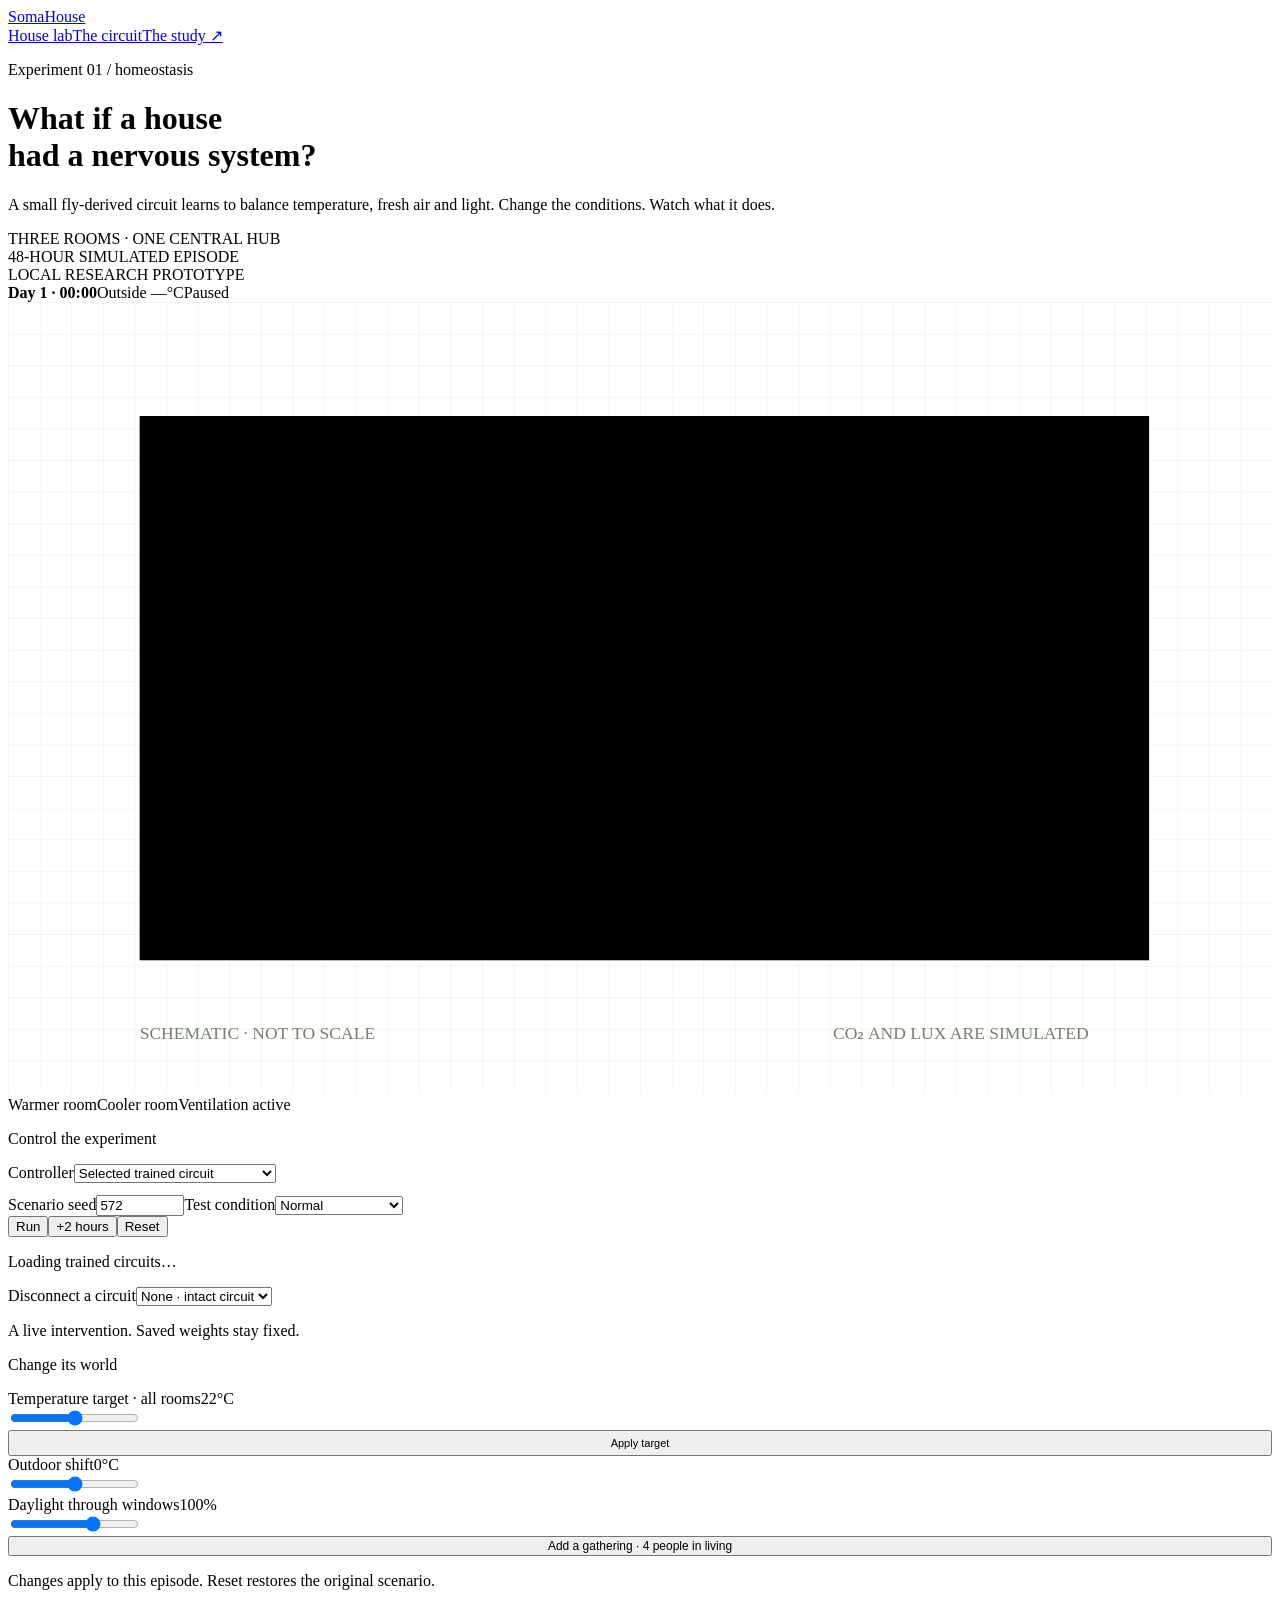
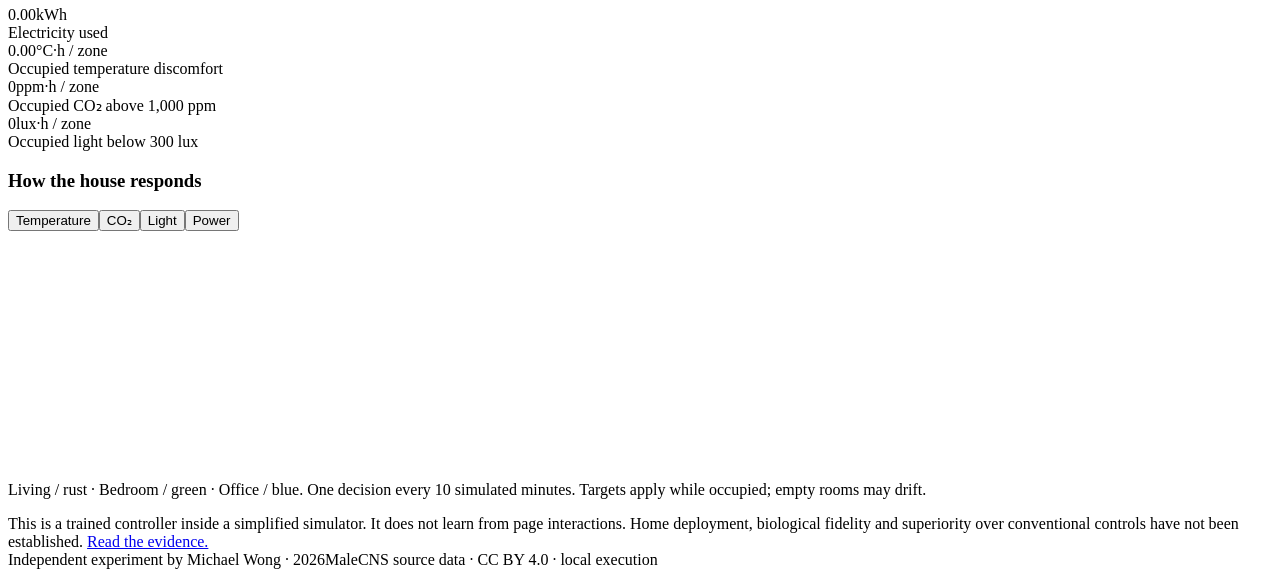
==== somahouse/static/index.html @ 811292f0 "Deliver trained home-control lab, rigorous results and portfolio study" ====
<!doctype html><html lang="en"><head><meta charset="utf-8"><meta name="viewport" content="width=device-width,initial-scale=1"><title>SomaHouse — the house as a body</title><link rel="stylesheet" href="/assets/style.css"></head><body>
<header><a class="brand" href="/">SomaHouse</a><nav aria-label="Main"><a href="/" aria-current="page">House lab</a><a href="/brain.html">The circuit</a><a href="/case-study.html">The study ↗</a></nav></header>
<main><div class="titleline"><div><p class="eyebrow">Experiment 01 / homeostasis</p><h1>What if a house<br>had a nervous system?</h1><p class="intro">A small fly-derived circuit learns to balance temperature, fresh air and light. Change the conditions. Watch what it does.</p></div><div class="stamp">THREE ROOMS · ONE CENTRAL HUB<br>48-HOUR SIMULATED EPISODE<br>LOCAL RESEARCH PROTOTYPE</div></div>
<div class="workspace"><section class="stage" aria-label="Simulated house"><div class="stagebar"><strong id="clock">Day 1 · 00:00</strong><span id="weather">Outside —°C</span><span class="status" id="run-status">Paused</span></div>
<svg class="floorplan" viewBox="0 0 720 450" role="img" aria-label="Floor plan showing living room, bedroom and office with live sensor readings">
<defs><pattern id="ground" width="18" height="18" patternUnits="userSpaceOnUse"><path d="M18 0H0V18" fill="none" stroke="#e5e7da" stroke-width=".5"/></pattern></defs><rect width="720" height="450" fill="url(#ground)"/>
<path class="sunray" d="M10 120L160 180M10 150L180 220M10 180L170 250M690 95L560 150M690 125L560 170"/>
<rect id="room-fill-0" x="75" y="65" width="330" height="310" fill="#e9e7d8"/><rect id="room-fill-1" x="405" y="65" width="245" height="155" fill="#e4e8da"/><rect id="room-fill-2" x="405" y="220" width="245" height="155" fill="#e5e9dc"/>
<path class="wall" d="M75 130V65H650V375H75V245M405 65V155M405 200V290M405 335V375M405 220H520M570 220H650"/><path class="window" d="M75 135V240M650 95V180M465 375H580"/>
<g class="furnish"><rect x="100" y="285" width="145" height="65" rx="6"/><path d="M110 285V330H235V285M145 290V330M195 290V330"/><rect x="270" y="295" width="75" height="40" rx="18"/><rect x="565" y="82" width="65" height="110" rx="3"/><path d="M565 110H630M570 90H594V105H570M600 90H625V105H600"/><rect x="550" y="255" width="75" height="28"/><circle cx="585" cy="300" r="13"/></g>
<g transform="translate(105,100)"><text class="roomname">LIVING</text><text id="temp-0" class="temperature" y="60">—°</text><text id="air-0" class="roomdetail" y="85">— ppm CO₂</text><text id="light-0" class="roomdetail" y="104">— lux · — people</text><text id="act-0" class="roomdetail" y="125">Heat — · Vent — · Light —</text></g>
<g transform="translate(425,94)"><text class="roomname">BEDROOM</text><text id="temp-1" class="temperature" y="49">—°</text><text id="air-1" class="roomdetail" y="69">— ppm CO₂</text><text id="light-1" class="roomdetail" y="87">— lux · — people</text><text id="act-1" class="roomdetail" y="105">Heat — · Vent — · Light —</text></g>
<g transform="translate(425,250)"><text class="roomname">OFFICE</text><text id="temp-2" class="temperature" y="49">—°</text><text id="air-2" class="roomdetail" y="69">— ppm CO₂</text><text id="light-2" class="roomdetail" y="87">— lux · — people</text><text id="act-2" class="roomdetail" y="105">Heat — · Vent — · Light —</text></g>
<path class="ventline" id="vent-0" d="M285 75H335M285 80H335"/><path class="ventline" id="vent-1" d="M455 75H495M455 80H495"/><path class="ventline" id="vent-2" d="M455 230H495M455 235H495"/>
<text x="75" y="420" font-size="10" fill="#73816d">SCHEMATIC · NOT TO SCALE</text><text x="470" y="420" font-size="10" fill="#73816d">CO₂ AND LUX ARE SIMULATED</text></svg>
<div class="house-key"><span style="--key:#d9bda0">Warmer room</span><span style="--key:#b9cbd0">Cooler room</span><span style="--key:#8fa789">Ventilation active</span></div></section>
<aside class="panel" aria-label="Experiment controls"><div><p class="eyebrow">Control the experiment</p><label>Controller<select id="controller"><option value="selected">Selected trained circuit</option><option value="balance">Conventional · balance control</option><option value="feedback">Conventional · feedback</option><option value="off">All equipment off</option></select></label><div class="field-row" style="margin-top:12px"><label>Scenario seed<input id="seed" type="number" min="0" max="9999999" value="572"></label><label>Test condition<select id="stress"><option value="normal">Normal</option><option value="weather">Severe weather</option><option value="temperature_bias">Temperature bias</option><option value="co2_dropout">CO₂ dropout</option><option value="capacity">Reduced capacity</option></select></label></div><div class="controls"><button class="primary" id="play">Run</button><button id="advance">+2 hours</button><button id="reset">Reset</button></div><p id="model-label" class="small">Loading trained circuits…</p><label>Disconnect a circuit<select id="lesion"><option value="">None · intact circuit</option><option value="hub">Central hub</option><option value="thermal">Thermal spoke</option><option value="air">Air spoke</option><option value="light">Light spoke</option><option value="context">Context spoke</option><option value="recurrence">Recurrent edges</option></select></label><p class="micro">A live intervention. Saved weights stay fixed.</p></div>
<div><p class="eyebrow">Change its world</p><div class="override"><div class="slider-label"><span>Temperature target · all rooms</span><output id="target-value">22°C</output></div><input id="target" aria-label="All-room temperature target" type="range" min="18" max="26" step=".5" value="22"><button id="apply-target" style="width:100%;font-size:11px;padding:5px">Apply target</button></div><div class="override"><div class="slider-label"><span>Outdoor shift</span><output id="outside-value">0°C</output></div><input id="outside" aria-label="Outdoor temperature shift" type="range" min="-12" max="12" step="1" value="0"></div><div class="override"><div class="slider-label"><span>Daylight through windows</span><output id="daylight-value">100%</output></div><input id="daylight" aria-label="Daylight level" type="range" min="0" max="150" step="10" value="100"></div><button id="visitors" style="width:100%;font-size:12px">Add a gathering · 4 people in living</button><p class="micro">Changes apply to this episode. Reset restores the original scenario.</p><div id="error" class="error" role="alert"></div></div></aside></div>
<div class="readings" aria-label="Cumulative episode measurements"><div class="reading"><div><span class="value" id="energy">0.00</span><span class="unit">kWh</span></div><div class="caption">Electricity used</div></div><div class="reading"><div><span class="value" id="thermal">0.00</span><span class="unit">°C·h / zone</span></div><div class="caption">Occupied temperature discomfort</div></div><div class="reading"><div><span class="value" id="co2-total">0</span><span class="unit">ppm·h / zone</span></div><div class="caption">Occupied CO₂ above 1,000 ppm</div></div><div class="reading"><div><span class="value" id="light-total">0</span><span class="unit">lux·h / zone</span></div><div class="caption">Occupied light below 300 lux</div></div></div>
<section class="chart-section"><div class="sectionline"><h3>How the house responds</h3><div class="tabs" aria-label="Chart measurement"><button data-chart="temperature" aria-pressed="true">Temperature</button><button data-chart="co2" aria-pressed="false">CO₂</button><button data-chart="lux" aria-pressed="false">Light</button><button data-chart="power_kw" aria-pressed="false">Power</button></div></div><svg id="history" class="chart" role="img" aria-label="Live time series of simulated room measurements" viewBox="0 0 1100 200"></svg><p class="micro">Living / rust · Bedroom / green · Office / blue. One decision every 10 simulated minutes. Targets apply while occupied; empty rooms may drift.</p></section>
<div class="notice">This is a trained controller inside a simplified simulator. It does not learn from page interactions. Home deployment, biological fidelity and superiority over conventional controls have not been established. <a href="/case-study.html">Read the evidence.</a></div></main>
<footer><span>Independent experiment by Michael Wong · 2026</span><span>MaleCNS source data · CC BY 4.0 · local execution</span></footer><script src="/assets/lab.js"></script></body></html>
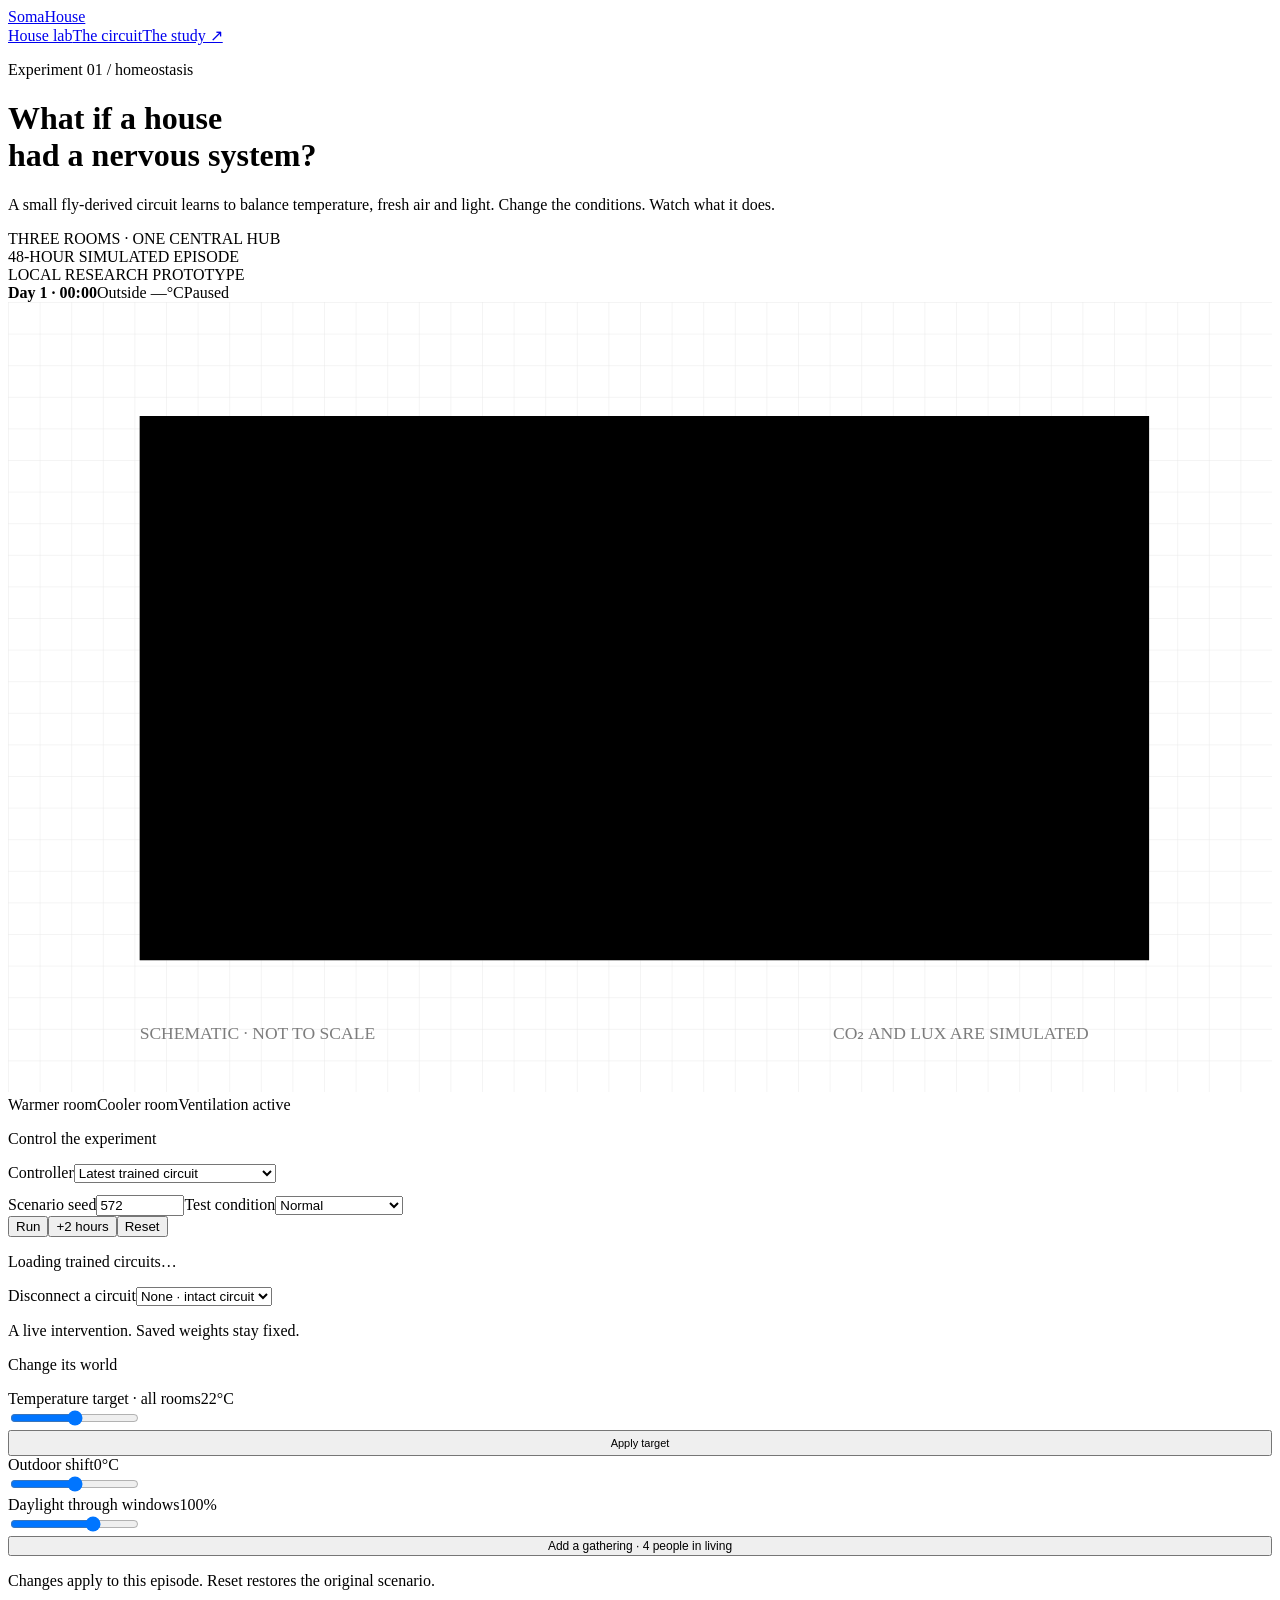
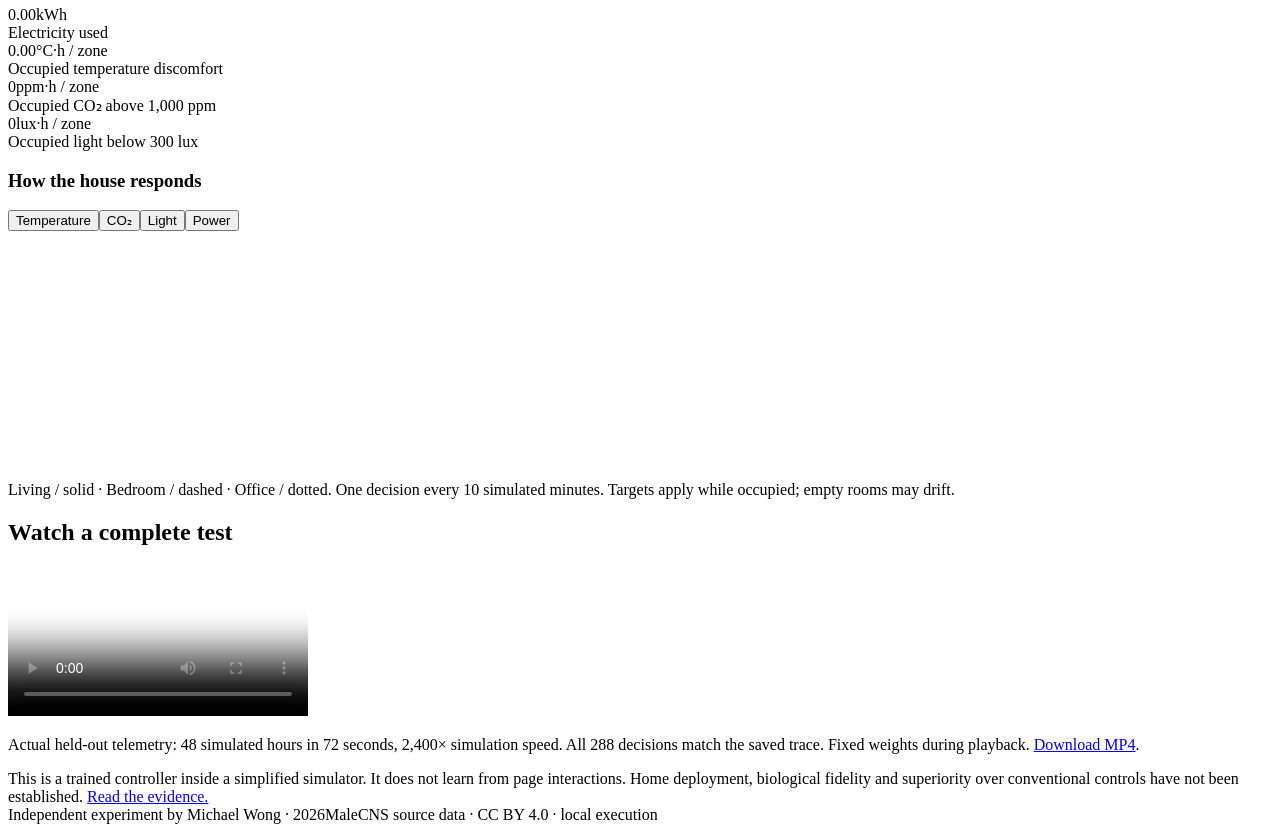
==== commit a2ea42f4: "Publish teacher-guided study, neutral lab and verified test video" ====
--- a/somahouse/static/index.html
+++ b/somahouse/static/index.html
@@ -3,20 +3,20 @@
 <main><div class="titleline"><div><p class="eyebrow">Experiment 01 / homeostasis</p><h1>What if a house<br>had a nervous system?</h1><p class="intro">A small fly-derived circuit learns to balance temperature, fresh air and light. Change the conditions. Watch what it does.</p></div><div class="stamp">THREE ROOMS · ONE CENTRAL HUB<br>48-HOUR SIMULATED EPISODE<br>LOCAL RESEARCH PROTOTYPE</div></div>
 <div class="workspace"><section class="stage" aria-label="Simulated house"><div class="stagebar"><strong id="clock">Day 1 · 00:00</strong><span id="weather">Outside —°C</span><span class="status" id="run-status">Paused</span></div>
 <svg class="floorplan" viewBox="0 0 720 450" role="img" aria-label="Floor plan showing living room, bedroom and office with live sensor readings">
-<defs><pattern id="ground" width="18" height="18" patternUnits="userSpaceOnUse"><path d="M18 0H0V18" fill="none" stroke="#e5e7da" stroke-width=".5"/></pattern></defs><rect width="720" height="450" fill="url(#ground)"/>
+<defs><pattern id="ground" width="18" height="18" patternUnits="userSpaceOnUse"><path d="M18 0H0V18" fill="none" stroke="#e6e6e6" stroke-width=".5"/></pattern></defs><rect width="720" height="450" fill="url(#ground)"/>
 <path class="sunray" d="M10 120L160 180M10 150L180 220M10 180L170 250M690 95L560 150M690 125L560 170"/>
-<rect id="room-fill-0" x="75" y="65" width="330" height="310" fill="#e9e7d8"/><rect id="room-fill-1" x="405" y="65" width="245" height="155" fill="#e4e8da"/><rect id="room-fill-2" x="405" y="220" width="245" height="155" fill="#e5e9dc"/>
+<rect id="room-fill-0" x="75" y="65" width="330" height="310" fill="#e6e6e6"/><rect id="room-fill-1" x="405" y="65" width="245" height="155" fill="#e6e6e6"/><rect id="room-fill-2" x="405" y="220" width="245" height="155" fill="#e7e7e7"/>
 <path class="wall" d="M75 130V65H650V375H75V245M405 65V155M405 200V290M405 335V375M405 220H520M570 220H650"/><path class="window" d="M75 135V240M650 95V180M465 375H580"/>
 <g class="furnish"><rect x="100" y="285" width="145" height="65" rx="6"/><path d="M110 285V330H235V285M145 290V330M195 290V330"/><rect x="270" y="295" width="75" height="40" rx="18"/><rect x="565" y="82" width="65" height="110" rx="3"/><path d="M565 110H630M570 90H594V105H570M600 90H625V105H600"/><rect x="550" y="255" width="75" height="28"/><circle cx="585" cy="300" r="13"/></g>
 <g transform="translate(105,100)"><text class="roomname">LIVING</text><text id="temp-0" class="temperature" y="60">—°</text><text id="air-0" class="roomdetail" y="85">— ppm CO₂</text><text id="light-0" class="roomdetail" y="104">— lux · — people</text><text id="act-0" class="roomdetail" y="125">Heat — · Vent — · Light —</text></g>
 <g transform="translate(425,94)"><text class="roomname">BEDROOM</text><text id="temp-1" class="temperature" y="49">—°</text><text id="air-1" class="roomdetail" y="69">— ppm CO₂</text><text id="light-1" class="roomdetail" y="87">— lux · — people</text><text id="act-1" class="roomdetail" y="105">Heat — · Vent — · Light —</text></g>
 <g transform="translate(425,250)"><text class="roomname">OFFICE</text><text id="temp-2" class="temperature" y="49">—°</text><text id="air-2" class="roomdetail" y="69">— ppm CO₂</text><text id="light-2" class="roomdetail" y="87">— lux · — people</text><text id="act-2" class="roomdetail" y="105">Heat — · Vent — · Light —</text></g>
 <path class="ventline" id="vent-0" d="M285 75H335M285 80H335"/><path class="ventline" id="vent-1" d="M455 75H495M455 80H495"/><path class="ventline" id="vent-2" d="M455 230H495M455 235H495"/>
-<text x="75" y="420" font-size="10" fill="#73816d">SCHEMATIC · NOT TO SCALE</text><text x="470" y="420" font-size="10" fill="#73816d">CO₂ AND LUX ARE SIMULATED</text></svg>
-<div class="house-key"><span style="--key:#d9bda0">Warmer room</span><span style="--key:#b9cbd0">Cooler room</span><span style="--key:#8fa789">Ventilation active</span></div></section>
-<aside class="panel" aria-label="Experiment controls"><div><p class="eyebrow">Control the experiment</p><label>Controller<select id="controller"><option value="selected">Selected trained circuit</option><option value="balance">Conventional · balance control</option><option value="feedback">Conventional · feedback</option><option value="off">All equipment off</option></select></label><div class="field-row" style="margin-top:12px"><label>Scenario seed<input id="seed" type="number" min="0" max="9999999" value="572"></label><label>Test condition<select id="stress"><option value="normal">Normal</option><option value="weather">Severe weather</option><option value="temperature_bias">Temperature bias</option><option value="co2_dropout">CO₂ dropout</option><option value="capacity">Reduced capacity</option></select></label></div><div class="controls"><button class="primary" id="play">Run</button><button id="advance">+2 hours</button><button id="reset">Reset</button></div><p id="model-label" class="small">Loading trained circuits…</p><label>Disconnect a circuit<select id="lesion"><option value="">None · intact circuit</option><option value="hub">Central hub</option><option value="thermal">Thermal spoke</option><option value="air">Air spoke</option><option value="light">Light spoke</option><option value="context">Context spoke</option><option value="recurrence">Recurrent edges</option></select></label><p class="micro">A live intervention. Saved weights stay fixed.</p></div>
+<text x="75" y="420" font-size="10" fill="#7d7d7d">SCHEMATIC · NOT TO SCALE</text><text x="470" y="420" font-size="10" fill="#7d7d7d">CO₂ AND LUX ARE SIMULATED</text></svg>
+<div class="house-key"><span style="--key:#c1c1c1">Warmer room</span><span style="--key:#c8c8c8">Cooler room</span><span style="--key:#a0a0a0">Ventilation active</span></div></section>
+<aside class="panel" aria-label="Experiment controls"><div><p class="eyebrow">Control the experiment</p><label>Controller<select id="controller"><option value="selected">Latest trained circuit</option><option value="balance">Conventional · balance control</option><option value="feedback">Conventional · feedback</option><option value="off">All equipment off</option></select></label><div class="field-row" style="margin-top:12px"><label>Scenario seed<input id="seed" type="number" min="0" max="9999999" value="572"></label><label>Test condition<select id="stress"><option value="normal">Normal</option><option value="weather">Severe weather</option><option value="temperature_bias">Temperature bias</option><option value="co2_dropout">CO₂ dropout</option><option value="capacity">Reduced capacity</option></select></label></div><div class="controls"><button class="primary" id="play">Run</button><button id="advance">+2 hours</button><button id="reset">Reset</button></div><p id="model-label" class="small">Loading trained circuits…</p><label>Disconnect a circuit<select id="lesion"><option value="">None · intact circuit</option><option value="hub">Central hub</option><option value="thermal">Thermal spoke</option><option value="air">Air spoke</option><option value="light">Light spoke</option><option value="context">Context spoke</option><option value="recurrence">Recurrent edges</option></select></label><p class="micro">A live intervention. Saved weights stay fixed.</p></div>
 <div><p class="eyebrow">Change its world</p><div class="override"><div class="slider-label"><span>Temperature target · all rooms</span><output id="target-value">22°C</output></div><input id="target" aria-label="All-room temperature target" type="range" min="18" max="26" step=".5" value="22"><button id="apply-target" style="width:100%;font-size:11px;padding:5px">Apply target</button></div><div class="override"><div class="slider-label"><span>Outdoor shift</span><output id="outside-value">0°C</output></div><input id="outside" aria-label="Outdoor temperature shift" type="range" min="-12" max="12" step="1" value="0"></div><div class="override"><div class="slider-label"><span>Daylight through windows</span><output id="daylight-value">100%</output></div><input id="daylight" aria-label="Daylight level" type="range" min="0" max="150" step="10" value="100"></div><button id="visitors" style="width:100%;font-size:12px">Add a gathering · 4 people in living</button><p class="micro">Changes apply to this episode. Reset restores the original scenario.</p><div id="error" class="error" role="alert"></div></div></aside></div>
 <div class="readings" aria-label="Cumulative episode measurements"><div class="reading"><div><span class="value" id="energy">0.00</span><span class="unit">kWh</span></div><div class="caption">Electricity used</div></div><div class="reading"><div><span class="value" id="thermal">0.00</span><span class="unit">°C·h / zone</span></div><div class="caption">Occupied temperature discomfort</div></div><div class="reading"><div><span class="value" id="co2-total">0</span><span class="unit">ppm·h / zone</span></div><div class="caption">Occupied CO₂ above 1,000 ppm</div></div><div class="reading"><div><span class="value" id="light-total">0</span><span class="unit">lux·h / zone</span></div><div class="caption">Occupied light below 300 lux</div></div></div>
-<section class="chart-section"><div class="sectionline"><h3>How the house responds</h3><div class="tabs" aria-label="Chart measurement"><button data-chart="temperature" aria-pressed="true">Temperature</button><button data-chart="co2" aria-pressed="false">CO₂</button><button data-chart="lux" aria-pressed="false">Light</button><button data-chart="power_kw" aria-pressed="false">Power</button></div></div><svg id="history" class="chart" role="img" aria-label="Live time series of simulated room measurements" viewBox="0 0 1100 200"></svg><p class="micro">Living / rust · Bedroom / green · Office / blue. One decision every 10 simulated minutes. Targets apply while occupied; empty rooms may drift.</p></section>
-<div class="notice">This is a trained controller inside a simplified simulator. It does not learn from page interactions. Home deployment, biological fidelity and superiority over conventional controls have not been established. <a href="/case-study.html">Read the evidence.</a></div></main>
+<section class="chart-section"><div class="sectionline"><h3>How the house responds</h3><div class="tabs" aria-label="Chart measurement"><button data-chart="temperature" aria-pressed="true">Temperature</button><button data-chart="co2" aria-pressed="false">CO₂</button><button data-chart="lux" aria-pressed="false">Light</button><button data-chart="power_kw" aria-pressed="false">Power</button></div></div><svg id="history" class="chart" role="img" aria-label="Live time series of simulated room measurements" viewBox="0 0 1100 200"></svg><p class="micro">Living / solid · Bedroom / dashed · Office / dotted. One decision every 10 simulated minutes. Targets apply while occupied; empty rooms may drift.</p></section>
+<section class="preview-block"><h2>Watch a complete test</h2><video id="test-preview" controls playsinline preload="metadata" poster="/assets/preview-poster.png" aria-label="Saved-model test with house, brain activity and action feed"><source src="/assets/preview.mp4" type="video/mp4"></video><p class="micro">Actual held-out telemetry: 48 simulated hours in 72 seconds, 2,400× simulation speed. All 288 decisions match the saved trace. Fixed weights during playback. <a href="/assets/preview.mp4" download>Download MP4</a>.</p></section><div class="notice">This is a trained controller inside a simplified simulator. It does not learn from page interactions. Home deployment, biological fidelity and superiority over conventional controls have not been established. <a href="/case-study.html">Read the evidence.</a></div></main>
 <footer><span>Independent experiment by Michael Wong · 2026</span><span>MaleCNS source data · CC BY 4.0 · local execution</span></footer><script src="/assets/lab.js"></script></body></html>
